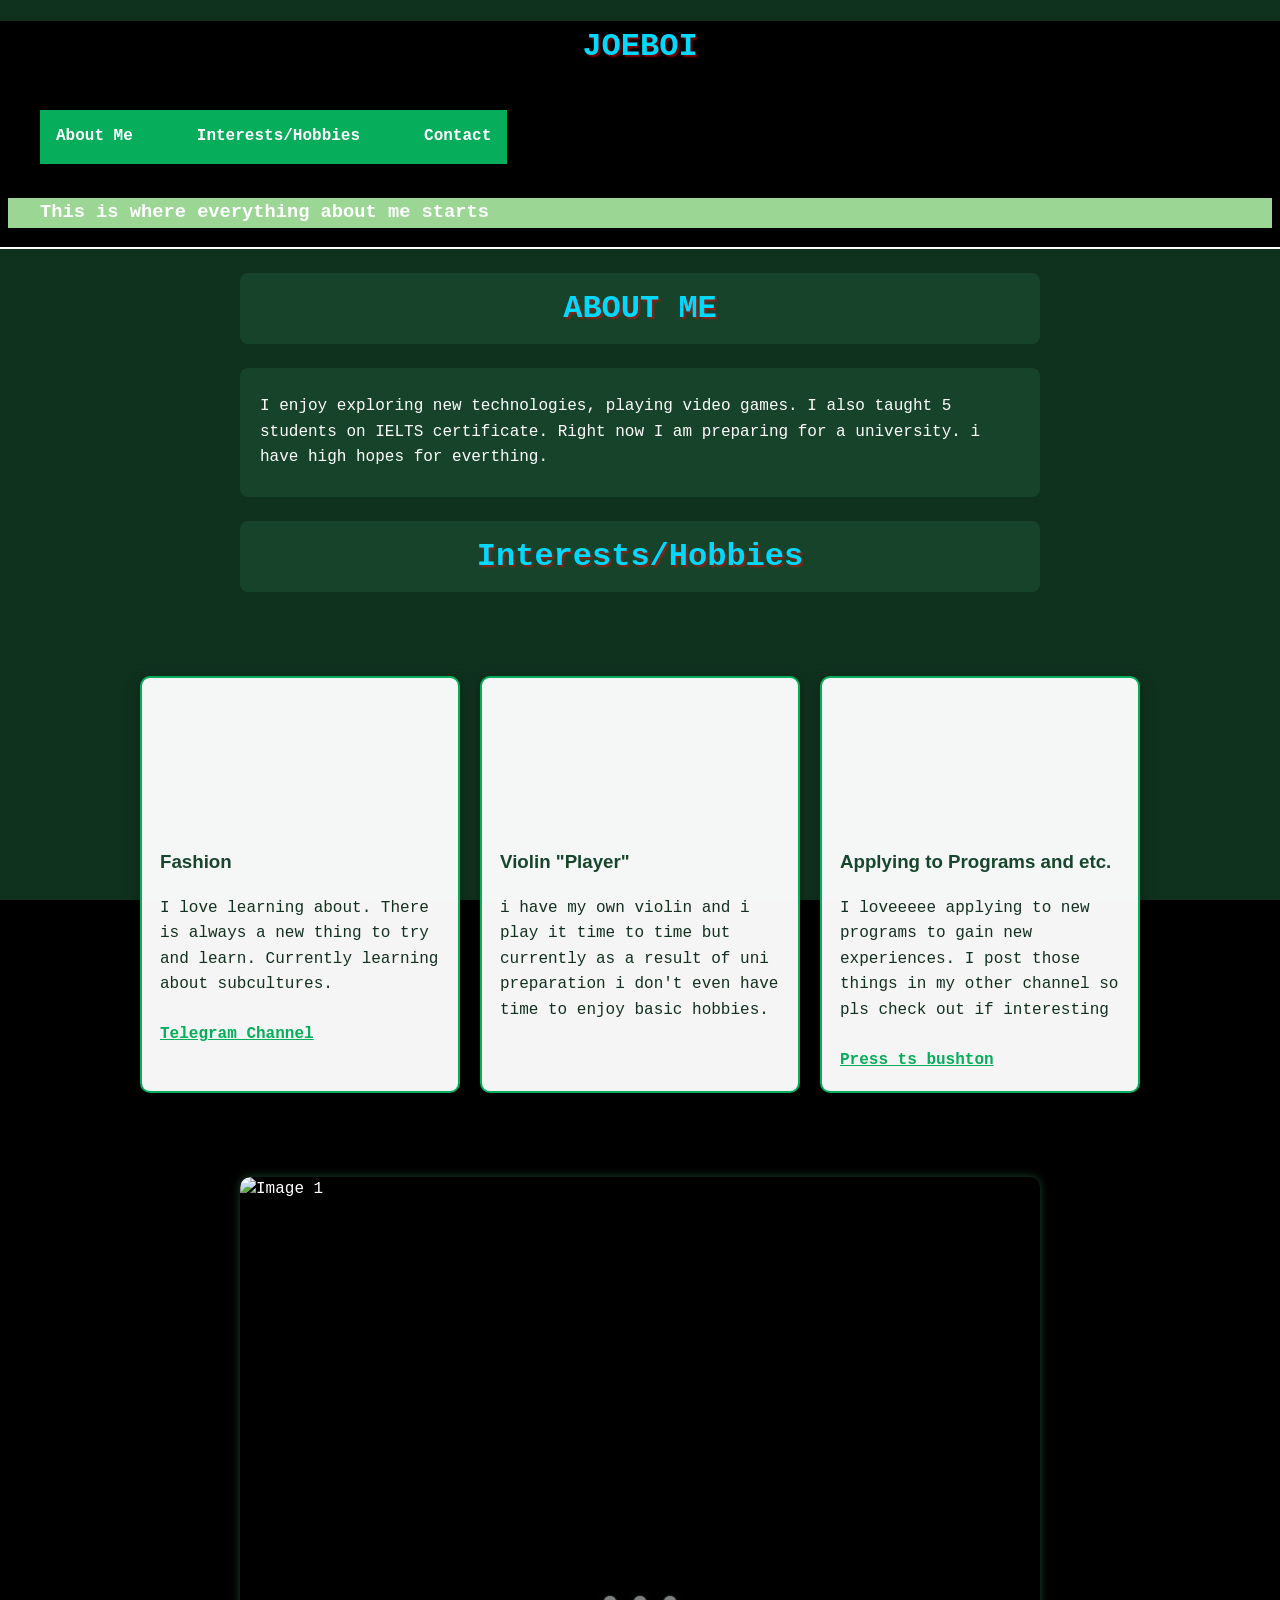
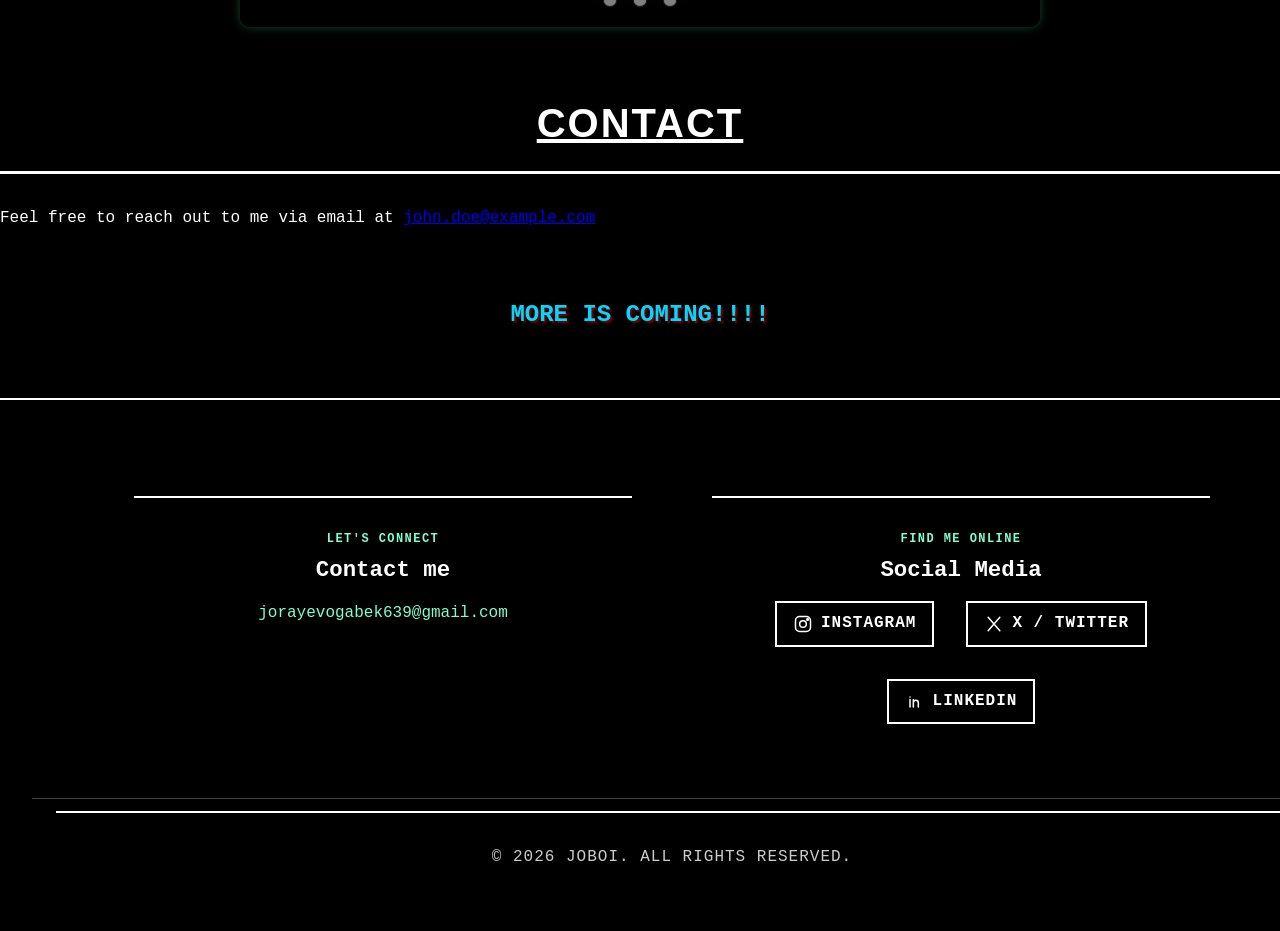
==== index.html @ 73553ded "Page not displaying issue (6a91f827c5856e6167a97cc2)" ====
<!DOCTYPE html>



<html lang="en">    

<head>    

    <meta charset="UTF-8">    

    <meta http-equiv="X-UA-Compatible" content="IE=edge">    

    <meta name="viewport" content="width=device-width, initial-scale=1.0">    

    <title>Personal Site</title>    

    <link rel="stylesheet" href="personalsite.css">

    

</head>



<body>    





    
        <div id="dvdlogo" aria-hidden="true">
            <video autoplay muted loop playsinline>
                <source src="https://media.istockphoto.com/id/2207816510/video/animated-abstract-technology-random-dots-on-black-background.mp4?s=mp4-640x640-is&k=20&c=56UwES16k1M2S5h3z7-3aCMhSa76lp0WQkXPhpdTMoo=" type="video/mp4">
            </video>
        </div>

    <header>        



        <h1>JOEBOI</h1>    
        <nav class="navbar">    
            <ul>    
                <li><a href="#about">About Me</a></li>    
                <li><a href="#Interests">Interests/Hobbies</a></li>    
                <li><a href="#contact">Contact</a></li>    
            </ul>    
        </nav>    
        <main>
            <h3> This is where everything about me starts</h3>
            
        </main>

    </header>

    <!--  INTEREST  -->
 <h1 class="about-title">ABOUT ME</h1> 

       <section id="About" class="about-title">
            <p class="ppp">I enjoy exploring new technologies, playing video games. I also taught 5 students on IELTS certificate. Right now I am preparing for a university. i have high hopes for everthing.</p>
        </section>  



    

 

                          <h1 class="interest">Interests/Hobbies</h1>  
            <section class="cardy" id="interests">
               

                    <div class="card">
                            <div class="card-image" role="img" aria-label="Profile image"></div>
                            <h3>Fashion</h3>
                            <p class="ppp"> I love learning about. There is always a new thing to try and learn. Currently learning about subcultures.</p>
                                <a class="card-button" href="https://t.me/+qsmjs6rUt-01YWQ6">Telegram Channel</a>
                    </div>

                    <div class="card">
                            <div class="card-image" role="img" aria-label="Profile image"></div>
                            <h3>Violin "Player"</h3>
                            <p class="ppp">i have my own violin and i play it time to time but currently as a result of uni preparation i don't even have time to enjoy basic hobbies. </p>
                               
                    </div>

                    <div class="card">
                            <div class="card-image" role="img" aria-label="Profile image"></div>
                            <h3>Applying to Programs and etc.</h3>
                            <p class="ppp">I loveeeee applying to new programs to gain new experiences. I post those things in my other channel so pls check out if interesting</p>
                                <a class="card-button" href="https://t.me/ThenaYouth">Press ts bushton</a>
                    </div>
            
            </section>




    <section class="container">
        <div class="slider-wrapper">
            <div class="slider">
                <div class="slide"><img src="https://i.pinimg.com/736x/dc/b6/e9/dcb6e9591177ae4ca45548d1f9e780c8.jpg" alt="Image 1"></div>
                <div class="slide"><img src="https://i.pinimg.com/736x/00/3d/d0/003dd029c7a2bc7ec7d77ab548409f06.jpg" alt="Image 2"></div>
                <div class="slide"><img src="https://i.pinimg.com/736x/c3/ee/a2/c3eea2f9f5a1bb44374d81d7b830aca1.jpg" alt="Image 3"></div>
            </div>
            <div class="slider-nav" aria-label="Choose a slide">
                <button type="button" data-slide="0" aria-label="Show image 1"></button>
                <button type="button" data-slide="1" aria-label="Show image 2"></button>
                <button type="button" data-slide="2" aria-label="Show image 3"></button>
            </div>
        </div>


    </section>

    <section id="contact">
        <h2>Contact</h2>
        <p class="ppp">Feel free to reach out to me via email at <a href="mailto:john.doe@example.com">john.doe@example.com</a></p>
    </section>  



                        <section class="h1">
                            <h1 class="h1"> MORE IS COMING!!!! </h1>
                        </section>  


    <footer>
        <div class="containerfooter">
            <div class="footer-contact">
                <p class="footer-eyebrow">LET'S CONNECT</p>
                <h3>Contact me</h3>
                <a class="footer-email" href="mailto:jorayevogabek639@gmail.com">jorayevogabek639@gmail.com</a>
            </div>

            <div class="footer-content">
                <p class="footer-eyebrow">FIND ME ONLINE</p>
                <h3>Social Media</h3>
                <ul class="social-links">
                    <li>
                        <a href="https://www.instagram.com/joeboi_east/" aria-label="Instagram">
                            <svg viewBox="0 0 24 24" aria-hidden="true"><rect x="3" y="3" width="18" height="18" rx="5"></rect><circle cx="12" cy="12" r="4"></circle><circle cx="17.5" cy="6.5" r="1"></circle></svg>
                            <span>Instagram</span>
                        </a>
                    </li>
                    <li>
                        <a href="https://x.com/OgabekJorayev1" aria-label="X / Twitter">
                            <svg viewBox="0 0 24 24" aria-hidden="true"><path d="M5 4l14 16M19 4L5 20"></path></svg>
                            <span>X / Twitter</span>
                        </a>
                    </li>
                    <li>
                        <a href="https://www.linkedin.com/in/og-abek-jo-rayev-392731362/" aria-label="LinkedIn">
                            <svg viewBox="0 0 24 24" aria-hidden="true"><path d="M6 9v9M6 6v.01M10 18v-5a3 3 0 0 1 6 0v5M10 9v9"></path></svg>
                            <span>LinkedIn</span>
                        </a>
                    </li>
                </ul>
            </div>

        </div>
        <div class="bottom-bar">
            <p>&copy; 2026 Joboi. All rights reserved.</p>
        </div>
    </footer>




</body>



</html>
---- personalsite.css ----
body{
    background-color: #fcfcfc;
    font-family: Arial, sans-serif;
    margin: 0;
}

#dvdlogo {
    position: fixed;
    inset: 0;
    z-index: 0;
    overflow: hidden;
    background-color: #18462c;
}

#dvdlogo::after {
    position: absolute;
    inset: 0;
    content: "";
    background: rgba(0, 0, 0, 0.35);
}

#dvdlogo video {
    position: absolute;
    top: 50%;
    left: 50%;
    width: 100vw;
    height: 56.25vw;
    min-width: 177.78vh;
    min-height: 100vh;
    border: 0;
    transform: translate(-50%, -50%) scale(1.1);
    pointer-events: none;
}

main{
    background-color: #9bd695;
    padding: 20px;
    position: relative;
    z-index: 1;
}
h1{
    text-align: center;
    text-decoration: ridge;
    color: #00d9ff;
    text-shadow: 2px 2px 2px rgba(255, 2, 2, 0.5);
}

.h1{
     text-align: center;
    text-decoration: ridge;
    color: #00d9ff;
    text-shadow: 2px 2px 2px rgba(255, 2, 2, 0.5);
}

.about-title {
    background-color: rgba(24, 70, 44, 0.9);
    border-radius: 8px;
    box-sizing: border-box;
    margin: 24px auto 0;
    max-width: 800px;
    padding: 10px 20px;
    position: relative;
    z-index: 1;
}

h2{
    text-align: center;
    color: #ffffff;
    text-decoration: underline;
}

.navbar ul{
    list-style-type: none;
    margin: 0;
    padding: 0;
    overflow: hidden;
    background-color: #06ad5a;
    position: relative;
    z-index: 1;
}

.navbar a{
    display: block;
    color: white;
    text-align: center;
    padding: 14px 16px;
    text-decoration: none;
}

.navbar a:hover{
    background-color: #18462c;
}
.navbar li{
    float: left;
}

.slider-wrapper{
    position: relative;
    max-width: 800px;
    margin: 0 auto;
}

.slider {
    display: flex;
    aspect-ratio: 16/9;
    overflow-x: auto;
    overflow-y: hidden;
    scroll-snap-type: x mandatory;
    scroll-behavior: smooth;
    box-shadow: #18462c 0px 0px 10px;
    border-radius: 10px;
    scrollbar-width: none;
}

.slider::-webkit-scrollbar {
    display: none;
}

.slide {
    flex: 0 0 100%;
    min-width: 0;
    scroll-snap-align: start;
}

.slider img {
    width: 100%;
    height: 100%;
    display: block;
    object-fit: cover;
    border-radius: 10px;
}

.slider-nav{
    display: flex;
    column-gap: 1rem;
    position: absolute;
    bottom: 1.25rem;
    left: 50%;
    transform: translateX(-50%);
    z-index: 1; 
}

.slider-nav button{
    appearance: none;
    width: 12px;
    height: 12px;
    border-radius: 50%;
    background-color: #ffffff;
    border: 1px solid #18462c;
    cursor: pointer;
    opacity: 0.5;
    transition: opacity ease 250ms;

}

.slider-nav button:hover,
.slider-nav button:focus-visible{
    opacity: 1;
}

header{
    position: relative;
    z-index: 1;
}
.container {
    position: relative;
    z-index: 1;
}

.cardy{
    display: flex;
    flex-wrap: wrap;
    gap: 20px;
    justify-content: center;
    position: relative;
    z-index: 1;
    padding: 20px;
}
.card{
    background-color: rgba(255, 255, 255, 0.96);
    border: 2px solid #06ad5a;
    border-radius: 10px;
    box-shadow: 0 4px 14px rgba(0, 0, 0, 0.35);
    box-sizing: border-box;
    color: #12301e;
    flex: 1 1 270px;
    max-width: 320px;
    min-height: 400px;
    overflow: hidden;
    padding-bottom: 18px;
}

.card-image{
    height: 150px;
    background-size: cover;
    background-position: center;
    background-image: url("https://images.unsplash.com/photo-1497366754035-f200968a6e72?auto=format&fit=crop&w=640&q=80");
    margin-bottom: 10px;
}

.card h3,
.card .ppp {
    margin-left: 18px;
    margin-right: 18px;
}

.card-button {
    color: #06ad5a;
    display: inline-block;
    font-weight: bold;
    margin: 8px 18px 0;
    text-decoration: underline;
}

.card-button:hover,
.card-button:focus-visible {
    color: #18462c;
}

.card h3 {
    color: #18462c;
}

.ppp {
    line-height: 1.6;
}


.containerfooter{
    box-sizing: border-box;
    width: min(1140px, 100%);
    margin: 0 auto;
    display: flex;
    justify-content: space-between;
    gap: 80px;
    padding: 48px 32px 42px;
}

footer{
    background: linear-gradient(135deg, rgba(6, 39, 27, 0.98), rgba(10, 73, 52, 0.96));
    color: #ffffff;
    margin-top: 40px;
    position: relative;
    width: 100%;
    z-index: 1;
}

footer h3 {
    color: #ffffff;
    font-size: 1.4rem;
    margin: 4px 0 12px;
}

footer p {
    line-height: 1.6;
}

footer a {
    color: #7dffd0;
}

.footer-eyebrow {
    color: #7dffd0;
    font-size: 0.75rem;
    font-weight: bold;
    letter-spacing: 0.12em;
    margin: 0;
}

.footer-email {
    font-size: 1rem;
    text-decoration: none;
}

.social-links {
    display: flex;
    flex-wrap: wrap;
    gap: 12px;
    list-style: none;
    margin: 0;
    padding: 0;
}

.social-links a {
    align-items: center;
    display: flex;
    gap: 8px;
    text-decoration: underline;
}

.social-links a:hover,
.social-links a:focus-visible,
.footer-email:hover,
.footer-email:focus-visible {
    color: #ffffff;
}

.social-links svg {
    fill: none;
    height: 20px;
    stroke: currentColor;
    stroke-linecap: round;
    stroke-linejoin: round;
    stroke-width: 1.8;
    width: 20px;
}

.containerfooter > div {
    flex: 1;
}

.bottom-bar {
    border-top: 1px solid rgba(255, 255, 255, 0.25);
    padding: 12px 24px;
    text-align: center;
}

.bottom-bar p {
    margin: 0;
}

@media (max-width: 600px) {
    .containerfooter {
        flex-direction: column;
        gap: 30px;
        padding: 36px 22px;
    }
}


.interest {
    background-color: rgba(24, 70, 44, 0.9);
    border-radius: 8px;
    box-sizing: border-box;
    margin: 24px auto 0;
    max-width: 800px;
    padding: 10px 20px;
    position: relative;
    z-index: 1;
    }:root {
            --neon-green: #ffffff;
            --neon-cyan: #cccccc;
            --dark-bg: #0a0a0a;
            --darker-bg: #000000;
            --card-bg: #1a1a1a;
            --border-color: #ffffff;
            --text: #ffffff;
            --text-light: #b3b3b3;
            --glitch-red: #ff0055;
        }

        body {
            font-family: 'Courier Prime', monospace;
            line-height: 1.6;
            color: var(--neon-green);
            background: var(--darker-bg);
            overflow-x: hidden;
        }

        /* Animated background */
        body::before {
            content: '';
            position: fixed;
            top: 0;
            left: 0;
            width: 100%;
            height: 100%;
            background: 
                repeating-linear-gradient(
                    0deg,
                    rgba(0, 255, 65, 0.03) 0px,
                    rgba(0, 255, 65, 0.03) 1px,
                    transparent 1px,
                    transparent 2px
                );
            pointer-events: none;
            z-index: 1;
            animation: scan 8s linear infinite;
        }

        @keyframes scan {
            0% { transform: translateY(0); }
            100% { transform: translateY(10px); }
        }

        /* Navigation */
        header {
            background: var(--darker-bg);
            border-bottom: 2px solid var(--neon-green);
            position: sticky;
            top: 0;
            z-index: 100;
        }

        nav {
            max-width: 1200px;
            margin: 0 auto;
            padding: 1rem 2rem;
            display: flex;
            justify-content: space-between;
            align-items: center;
            position: relative;
            z-index: 2;
        }

        .logo {
            font-size: 1.8rem;
            font-weight: 900;
            color: var(--neon-green);
            font-family: 'Orbitron', sans-serif;
            letter-spacing: 2px;
        }

        nav ul {
            display: flex;
            list-style: none;
            gap: 2rem;
        }

        nav a {
            text-decoration: none;
            color: var(--neon-green);
            font-weight: 700;
            transition: all 0.3s;
            position: relative;
        }

        nav a::after {
            content: '';
            position: absolute;
            bottom: -5px;
            left: 0;
            width: 0;
            height: 2px;
            background: var(--neon-cyan);
            transition: width 0.3s;
        }

        nav a:hover::after {
            width: 100%;
        }

        nav a:hover {
            color: var(--neon-cyan);
        }

        /* Hero Section */
        .hero {
            background: var(--darker-bg);
            color: var(--neon-green);
            padding: 6rem 2rem;
            text-align: center;
            border-bottom: 2px solid var(--neon-green);
            position: relative;
            overflow: hidden;
        }

        .hero::before {
            content: '';
            position: absolute;
            top: 0;
            left: 0;
            right: 0;
            bottom: 0;
            background: 
                radial-gradient(circle at 20% 50%, rgba(0, 255, 65, 0.05) 0%, transparent 50%),
                radial-gradient(circle at 80% 80%, rgba(0, 255, 255, 0.05) 0%, transparent 50%);
            z-index: 0;
        }

        .hero-content {
            max-width: 700px;
            margin: 0 auto;
            position: relative;
            z-index: 2;
        }

        .hero h1 {
            font-size: 3.5rem;
            margin-bottom: 1rem;
            font-weight: 900;
            font-family: 'Orbitron', sans-serif;
            letter-spacing: 3px;
        }

        .hero p {
            font-size: 1.1rem;
            margin-bottom: 2rem;
            color: var(--neon-cyan);
            letter-spacing: 1px;
        }

        .terminal-prompt::before {
            content: '$ ';
            color: var(--neon-green);
            font-weight: 700;
        }

        .cta-button {
            display: inline-block;
            background: transparent;
            color: var(--neon-green);
            padding: 0.75rem 2rem;
            border: 2px solid var(--neon-green);
            border-radius: 0;
            text-decoration: none;
            font-weight: 700;
            font-family: 'Courier Prime', monospace;
            transition: all 0.3s;
            text-transform: uppercase;
            letter-spacing: 1px;
        }

        .cta-button:hover {
            background: var(--neon-green);
            color: var(--darker-bg);
            transform: scale(1.05);
        }

        /* Main Content */
        main {
            max-width: 1200px;
            margin: 0 auto;
            padding: 0 2rem;
            position: relative;
            z-index: 2;
        }

        section {
            margin: 4rem 0;
        }

        section h2 {
            font-size: 2.5rem;
            margin-bottom: 2rem;
            color: var(--neon-green);
            border-bottom: 3px solid var(--neon-green);
            padding-bottom: 1rem;
            font-family: 'Orbitron', sans-serif;
            letter-spacing: 2px;
            text-transform: uppercase;
        }

        section h3 {
            color: var(--neon-cyan);
            font-family: 'Orbitron', sans-serif;
        }

        /* About Section */
        .about-content {
            display: grid;
            grid-template-columns: 1fr 1fr;
            gap: 3rem;
            align-items: center;
        }

        .about-text p {
            margin-bottom: 1rem;
            line-height: 1.8;
            color: var(--text-light);
            border-left: 3px solid var(--neon-green);
            padding-left: 1rem;
        }

        .skills {
            display: flex;
            flex-wrap: wrap;
            gap: 0.75rem;
            margin-top: 1rem;
        }

        .skill-tag {
            background: transparent;
            color: var(--neon-green);
            padding: 0.5rem 1rem;
            border: 2px solid var(--neon-green);
            font-size: 0.9rem;
            font-weight: 700;
            text-transform: uppercase;
            letter-spacing: 1px;
            transition: all 0.3s;
        }

        .skill-tag:hover {
            background: var(--neon-green);
            color: var(--darker-bg);
        }

        /* Portfolio Section */
        .portfolio-grid {
            display: grid;
            grid-template-columns: repeat(auto-fit, minmax(300px, 1fr));
            gap: 2rem;
        }

        .portfolio-item {
            background: var(--card-bg);
            border: 2px solid var(--neon-green);
            overflow: hidden;
            transition: all 0.3s;
            position: relative;
        }

        .portfolio-item::before {
            content: '';
            position: absolute;
            top: 0;
            left: 0;
            right: 0;
            bottom: 0;
            background: repeating-linear-gradient(
                0deg,
                rgba(0, 255, 65, 0.05) 0px,
                rgba(0, 255, 65, 0.05) 1px,
                transparent 1px,
                transparent 2px
            );
            pointer-events: none;
            z-index: 1;
        }

        .portfolio-item:hover {
            transform: translateY(-8px);
            border-color: var(--neon-cyan);
        }

        .portfolio-image {
            width: 100%;
            height: 200px;
            background: linear-gradient(135deg, rgba(0, 255, 65, 0.1) 0%, rgba(0, 255, 255, 0.1) 100%);
            display: flex;
            align-items: center;
            justify-content: center;
            color: var(--neon-green);
            font-weight: 700;
            font-size: 1.2rem;
            font-family: 'Orbitron', sans-serif;
            border-bottom: 2px solid var(--neon-green);
            position: relative;
            z-index: 2;
        }

        .portfolio-content {
            padding: 1.5rem;
            position: relative;
            z-index: 2;
        }

        .portfolio-content h3 {
            margin-bottom: 0.5rem;
            color: var(--neon-green);
        }

        .portfolio-content p {
            color: var(--text-light);
            font-size: 0.95rem;
            margin-bottom: 1rem;
        }

        .portfolio-tags {
            display: flex;
            flex-wrap: wrap;
            gap: 0.5rem;
        }

        .tag {
            background: transparent;
            color: var(--neon-cyan);
            padding: 0.25rem 0.75rem;
            border: 1px solid var(--neon-cyan);
            font-size: 0.8rem;
            text-transform: uppercase;
            letter-spacing: 0.5px;
        }

        /* Blog Section */
        .blog-grid {
            display: grid;
            grid-template-columns: repeat(auto-fit, minmax(300px, 1fr));
            gap: 2rem;
        }

        .blog-post {
            background: var(--card-bg);
            border: 2px solid var(--neon-green);
            padding: 1.5rem;
            transition: all 0.3s;
            position: relative;
        }

        .blog-post::before {
            content: '> ';
            position: absolute;
            top: 1rem;
            left: 1rem;
            color: var(--neon-green);
            font-weight: 700;
        }

        .blog-post:hover {
            transform: translateY(-5px);
            border-color: var(--neon-cyan);
        }

        .blog-date {
            color: var(--neon-cyan);
            font-size: 0.9rem;
            margin-bottom: 0.5rem;
            text-transform: uppercase;
            letter-spacing: 1px;
        }

        .blog-post h3 {
            margin-bottom: 1rem;
            color: var(--neon-green);
            padding-left: 1.5rem;
        }

        .blog-post p {
            color: var(--text-light);
            margin-bottom: 1rem;
            line-height: 1.6;
            padding-left: 1rem;
            border-left: 2px solid var(--neon-cyan);
        }

        .read-more {
            color: var(--neon-cyan);
            text-decoration: none;
            font-weight: 700;
            transition: all 0.3s;
            display: inline-block;
            margin-left: 1rem;
            text-transform: uppercase;
            letter-spacing: 1px;
        }

        .read-more:hover {
            color: var(--neon-green);
            transform: translateX(5px);
        }

        /* Resume Section */
        .resume-section {
            margin-bottom: 2rem;
        }

        .resume-item {
            margin-bottom: 2rem;
            padding-bottom: 2rem;
            border-left: 3px solid var(--neon-green);
            padding-left: 1.5rem;
        }

        .resume-item:last-child {
            margin-bottom: 0;
            padding-bottom: 0;
            border-bottom: none;
        }

        .resume-header {
            display: flex;
            justify-content: space-between;
            align-items: baseline;
            margin-bottom: 0.5rem;
        }

        .resume-title {
            font-size: 1.1rem;
            font-weight: 700;
            color: var(--neon-green);
        }

        .resume-subtitle {
            color: var(--neon-cyan);
            font-weight: 700;
            text-transform: uppercase;
            letter-spacing: 1px;
        }

        .resume-date {
            color: var(--neon-cyan);
            font-size: 0.9rem;
            text-transform: uppercase;
            letter-spacing: 1px;
        }

        .resume-description {
            color: var(--text-light);
            margin-top: 0.5rem;
            line-height: 1.6;
            font-style: italic;
        }

        /* Footer */
        footer {
            background: var(--darker-bg);
            color: var(--neon-green);
            padding: 3rem 2rem;
            text-align: center;
            margin-top: 4rem;
            border-top: 2px solid var(--neon-green);
            position: relative;
            z-index: 2;
        }

        .footer-content {
            max-width: 1200px;
            margin: 0 auto;
        }

        footer h2 {
            color: var(--neon-green);
            font-family: 'Orbitron', sans-serif;
            letter-spacing: 2px;
        }

        .social-links {
            display: flex;
            justify-content: center;
            gap: 2rem;
            margin-bottom: 2rem;
        }

        .social-links a {
            color: var(--neon-green);
            text-decoration: none;
            font-weight: 700;
            transition: all 0.3s;
            text-transform: uppercase;
            letter-spacing: 1px;
            padding: 0.5rem 1rem;
            border: 2px solid var(--neon-green);
        }

        .social-links a:hover {
            color: var(--darker-bg);
            background: var(--neon-green);
            transform: scale(1.1);
        }

        .contact-info {
            margin-bottom: 2rem;
            color: var(--neon-cyan);
        }

        .contact-info a {
            color: var(--neon-green);
            text-decoration: none;
        }

        .contact-info a:hover {
            color: var(--neon-cyan);
        }

        footer p {
            color: var(--neon-cyan);
            border-top: 2px solid var(--neon-green);
            padding-top: 2rem;
            text-transform: uppercase;
            letter-spacing: 1px;
        }

        /* Responsive Design */
        @media (max-width: 768px) {
            .hero h1 {
                font-size: 2rem;
            }

            .hero p {
                font-size: 0.95rem;
            }

            nav ul {
                gap: 1rem;
                font-size: 0.9rem;
            }

            .about-content {
                grid-template-columns: 1fr;
            }

            .resume-header {
                flex-direction: column;
                gap: 0.5rem;
            }

            section h2 {
                font-size: 1.8rem;
            }

            .logo {
                font-size: 1.3rem;
            }
        }
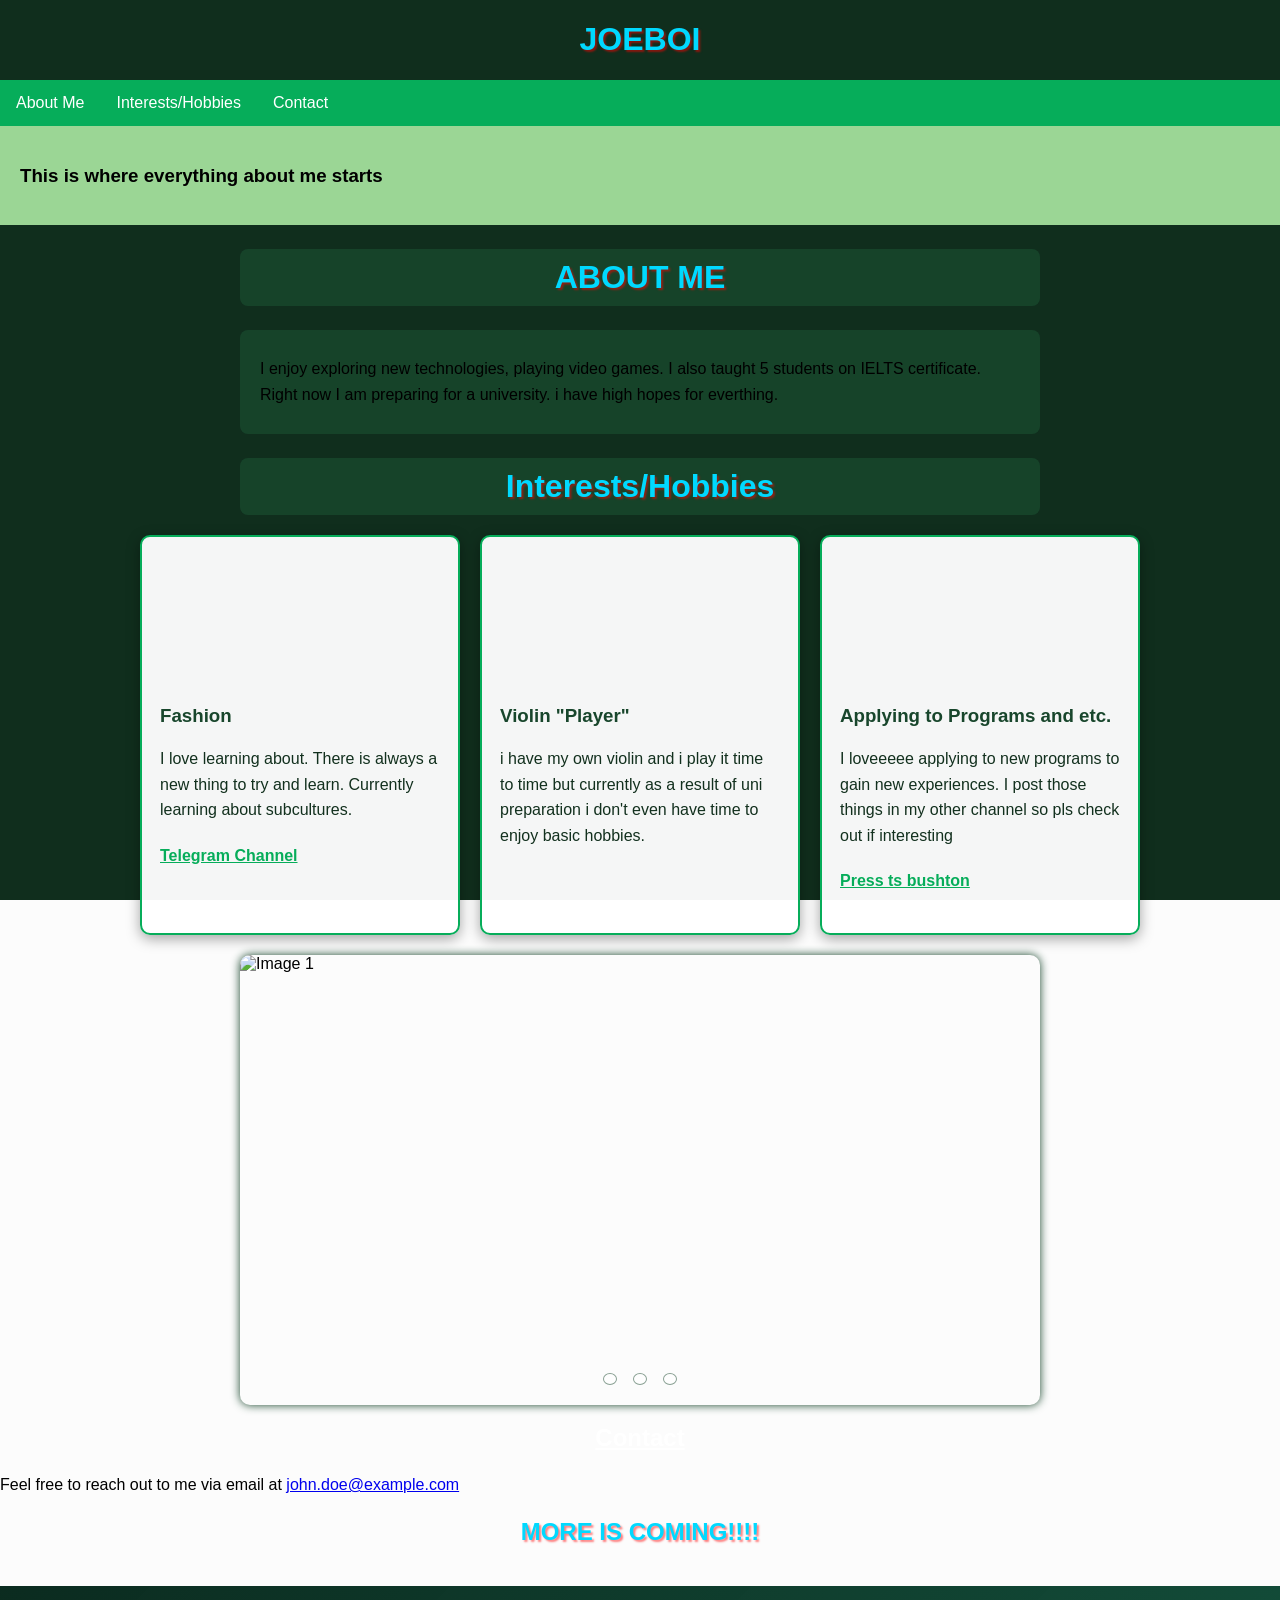
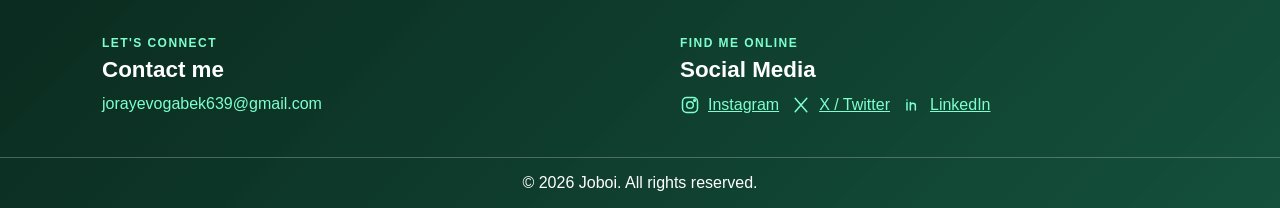
==== commit d610b9ae: "Add files via upload" ====
--- a/index.html
+++ b/index.html
@@ -14,7 +14,7 @@
 
     <title>Personal Site</title>    
 
-    <link rel="stylesheet" href="personalsite.css">
+    <link rel="stylesheet" href="style.css">
 
     
 
@@ -172,4 +172,4 @@
 
 
 
-</html>
+</html>
--- a/style.css
+++ b/style.css
@@ -0,0 +1,340 @@
+body{
+    background-color: #fcfcfc;
+    font-family: Arial, sans-serif;
+    margin: 0;
+}
+
+#dvdlogo {
+    position: fixed;
+    inset: 0;
+    z-index: 0;
+    overflow: hidden;
+    background-color: #18462c;
+}
+
+#dvdlogo::after {
+    position: absolute;
+    inset: 0;
+    content: "";
+    background: rgba(0, 0, 0, 0.35);
+}
+
+#dvdlogo video {
+    position: absolute;
+    top: 50%;
+    left: 50%;
+    width: 100vw;
+    height: 56.25vw;
+    min-width: 177.78vh;
+    min-height: 100vh;
+    border: 0;
+    transform: translate(-50%, -50%) scale(1.1);
+    pointer-events: none;
+}
+
+main{
+    background-color: #9bd695;
+    padding: 20px;
+    position: relative;
+    z-index: 1;
+}
+h1{
+    text-align: center;
+    text-decoration: ridge;
+    color: #00d9ff;
+    text-shadow: 2px 2px 2px rgba(255, 2, 2, 0.5);
+}
+
+.h1{
+     text-align: center;
+    text-decoration: ridge;
+    color: #00d9ff;
+    text-shadow: 2px 2px 2px rgba(255, 2, 2, 0.5);
+}
+
+.about-title {
+    background-color: rgba(24, 70, 44, 0.9);
+    border-radius: 8px;
+    box-sizing: border-box;
+    margin: 24px auto 0;
+    max-width: 800px;
+    padding: 10px 20px;
+    position: relative;
+    z-index: 1;
+}
+
+h2{
+    text-align: center;
+    color: #ffffff;
+    text-decoration: underline;
+}
+
+.navbar ul{
+    list-style-type: none;
+    margin: 0;
+    padding: 0;
+    overflow: hidden;
+    background-color: #06ad5a;
+    position: relative;
+    z-index: 1;
+}
+
+.navbar a{
+    display: block;
+    color: white;
+    text-align: center;
+    padding: 14px 16px;
+    text-decoration: none;
+}
+
+.navbar a:hover{
+    background-color: #18462c;
+}
+.navbar li{
+    float: left;
+}
+
+.slider-wrapper{
+    position: relative;
+    max-width: 800px;
+    margin: 0 auto;
+}
+
+.slider {
+    display: flex;
+    aspect-ratio: 16/9;
+    overflow-x: auto;
+    overflow-y: hidden;
+    scroll-snap-type: x mandatory;
+    scroll-behavior: smooth;
+    box-shadow: #18462c 0px 0px 10px;
+    border-radius: 10px;
+    scrollbar-width: none;
+}
+
+.slider::-webkit-scrollbar {
+    display: none;
+}
+
+.slide {
+    flex: 0 0 100%;
+    min-width: 0;
+    scroll-snap-align: start;
+}
+
+.slider img {
+    width: 100%;
+    height: 100%;
+    display: block;
+    object-fit: cover;
+    border-radius: 10px;
+}
+
+.slider-nav{
+    display: flex;
+    column-gap: 1rem;
+    position: absolute;
+    bottom: 1.25rem;
+    left: 50%;
+    transform: translateX(-50%);
+    z-index: 1; 
+}
+
+.slider-nav button{
+    appearance: none;
+    width: 12px;
+    height: 12px;
+    border-radius: 50%;
+    background-color: #ffffff;
+    border: 1px solid #18462c;
+    cursor: pointer;
+    opacity: 0.5;
+    transition: opacity ease 250ms;
+
+}
+
+.slider-nav button:hover,
+.slider-nav button:focus-visible{
+    opacity: 1;
+}
+
+header{
+    position: relative;
+    z-index: 1;
+}
+.container {
+    position: relative;
+    z-index: 1;
+}
+
+.cardy{
+    display: flex;
+    flex-wrap: wrap;
+    gap: 20px;
+    justify-content: center;
+    position: relative;
+    z-index: 1;
+    padding: 20px;
+}
+.card{
+    background-color: rgba(255, 255, 255, 0.96);
+    border: 2px solid #06ad5a;
+    border-radius: 10px;
+    box-shadow: 0 4px 14px rgba(0, 0, 0, 0.35);
+    box-sizing: border-box;
+    color: #12301e;
+    flex: 1 1 270px;
+    max-width: 320px;
+    min-height: 400px;
+    overflow: hidden;
+    padding-bottom: 18px;
+}
+
+.card-image{
+    height: 150px;
+    background-size: cover;
+    background-position: center;
+    background-image: url("https://images.unsplash.com/photo-1497366754035-f200968a6e72?auto=format&fit=crop&w=640&q=80");
+    margin-bottom: 10px;
+}
+
+.card h3,
+.card .ppp {
+    margin-left: 18px;
+    margin-right: 18px;
+}
+
+.card-button {
+    color: #06ad5a;
+    display: inline-block;
+    font-weight: bold;
+    margin: 8px 18px 0;
+    text-decoration: underline;
+}
+
+.card-button:hover,
+.card-button:focus-visible {
+    color: #18462c;
+}
+
+.card h3 {
+    color: #18462c;
+}
+
+.ppp {
+    line-height: 1.6;
+}
+
+
+.containerfooter{
+    box-sizing: border-box;
+    width: min(1140px, 100%);
+    margin: 0 auto;
+    display: flex;
+    justify-content: space-between;
+    gap: 80px;
+    padding: 48px 32px 42px;
+}
+
+footer{
+    background: linear-gradient(135deg, rgba(6, 39, 27, 0.98), rgba(10, 73, 52, 0.96));
+    color: #ffffff;
+    margin-top: 40px;
+    position: relative;
+    width: 100%;
+    z-index: 1;
+}
+
+footer h3 {
+    color: #ffffff;
+    font-size: 1.4rem;
+    margin: 4px 0 12px;
+}
+
+footer p {
+    line-height: 1.6;
+}
+
+footer a {
+    color: #7dffd0;
+}
+
+.footer-eyebrow {
+    color: #7dffd0;
+    font-size: 0.75rem;
+    font-weight: bold;
+    letter-spacing: 0.12em;
+    margin: 0;
+}
+
+.footer-email {
+    font-size: 1rem;
+    text-decoration: none;
+}
+
+.social-links {
+    display: flex;
+    flex-wrap: wrap;
+    gap: 12px;
+    list-style: none;
+    margin: 0;
+    padding: 0;
+}
+
+.social-links a {
+    align-items: center;
+    display: flex;
+    gap: 8px;
+    text-decoration: underline;
+}
+
+.social-links a:hover,
+.social-links a:focus-visible,
+.footer-email:hover,
+.footer-email:focus-visible {
+    color: #ffffff;
+}
+
+.social-links svg {
+    fill: none;
+    height: 20px;
+    stroke: currentColor;
+    stroke-linecap: round;
+    stroke-linejoin: round;
+    stroke-width: 1.8;
+    width: 20px;
+}
+
+.containerfooter > div {
+    flex: 1;
+}
+
+.bottom-bar {
+    border-top: 1px solid rgba(255, 255, 255, 0.25);
+    padding: 12px 24px;
+    text-align: center;
+}
+
+.bottom-bar p {
+    margin: 0;
+}
+
+@media (max-width: 600px) {
+    .containerfooter {
+        flex-direction: column;
+        gap: 30px;
+        padding: 36px 22px;
+    }
+}
+
+
+.interest {
+    background-color: rgba(24, 70, 44, 0.9);
+    border-radius: 8px;
+    box-sizing: border-box;
+    margin: 24px auto 0;
+    max-width: 800px;
+    padding: 10px 20px;
+    position: relative;
+    z-index: 1;
+    }
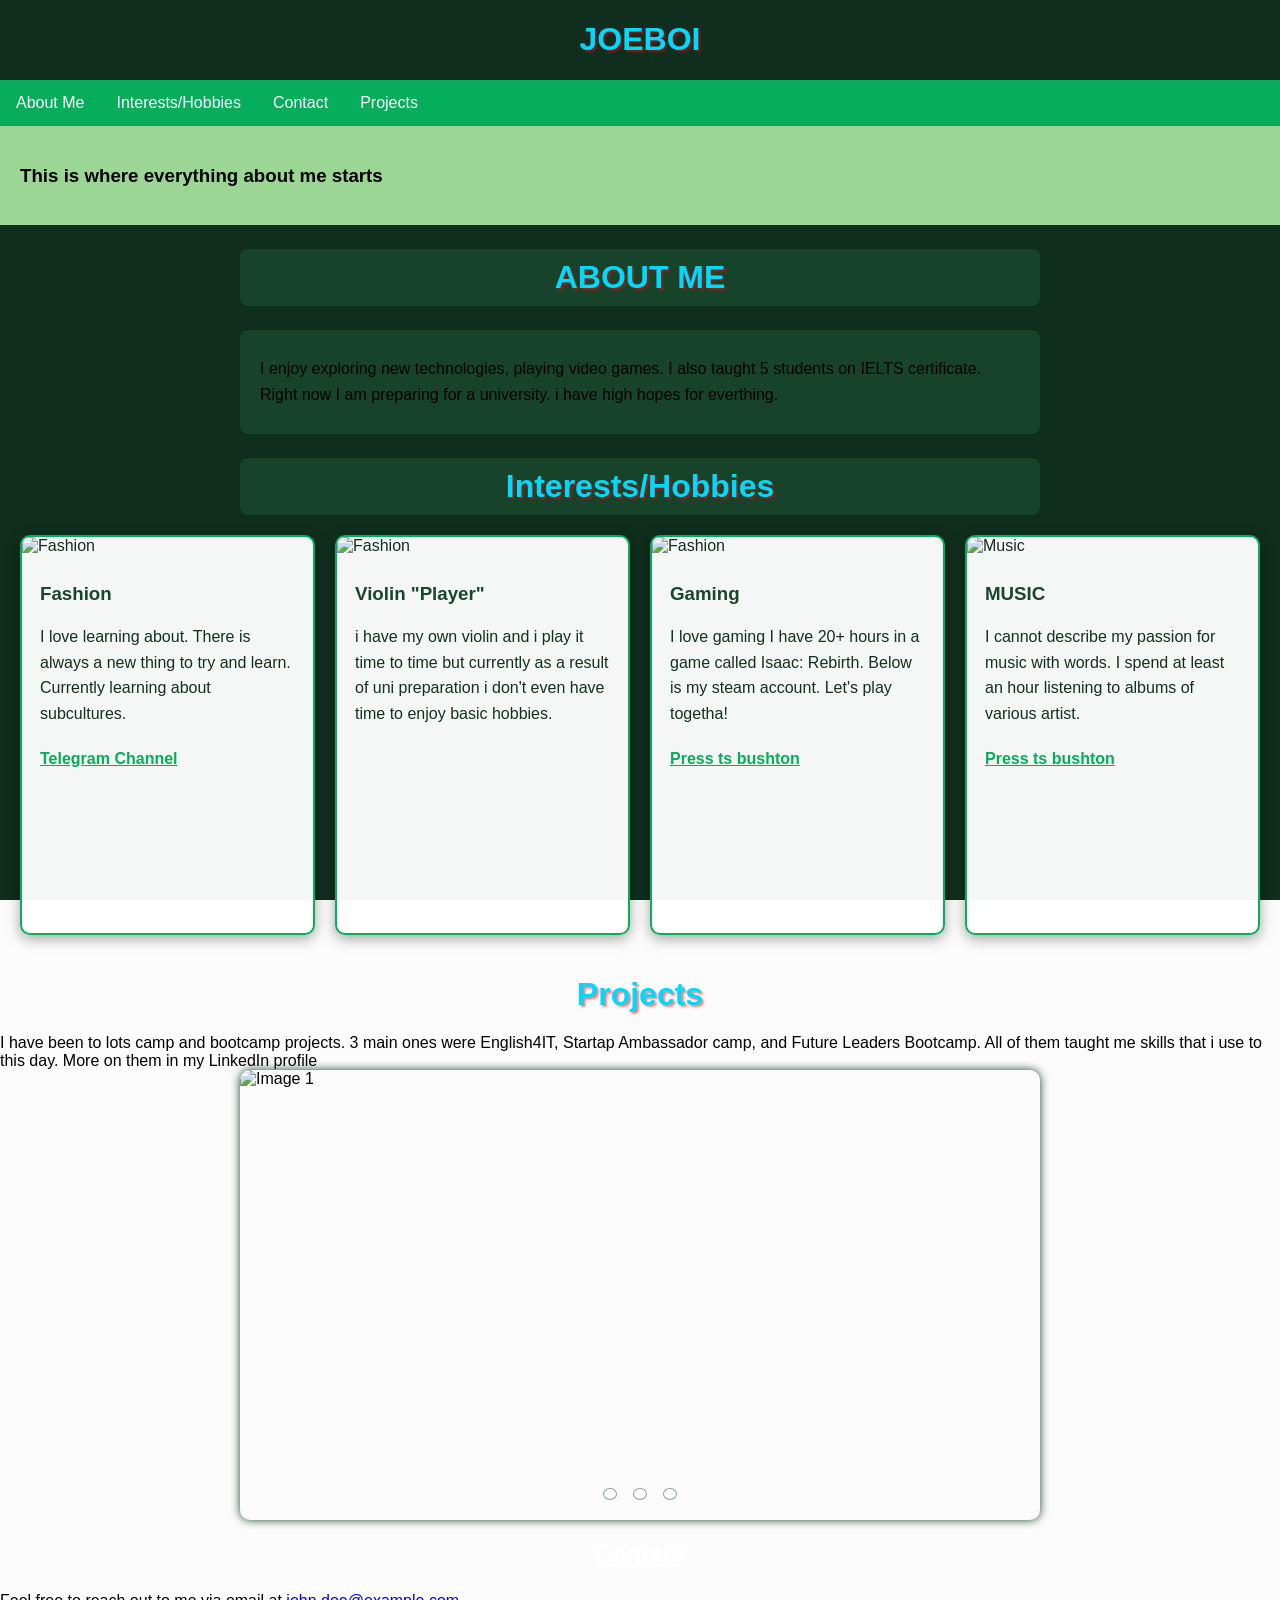
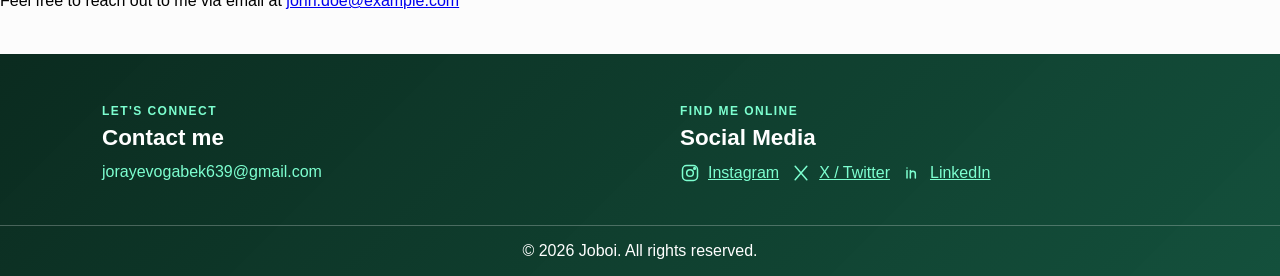
==== commit 67e644ae: "Revise navigation and enhance content sections Updated the navigation links, added a Projects sectio" ====
--- a/index.html
+++ b/index.html
@@ -44,7 +44,8 @@
             <ul>    
                 <li><a href="#about">About Me</a></li>    
                 <li><a href="#Interests">Interests/Hobbies</a></li>    
-                <li><a href="#contact">Contact</a></li>    
+                <li><a href="#contact">Contact</a></li> 
+                <li><a href="#projects">Projects</a></li>    
             </ul>    
         </nav>    
         <main>
@@ -54,55 +55,64 @@
 
     </header>
 
-    <!--  INTEREST  -->
+    <!------------------------------------------------  INTEREST -----------------------------------------  -->
  <h1 class="about-title">ABOUT ME</h1> 
 
        <section id="About" class="about-title">
             <p class="ppp">I enjoy exploring new technologies, playing video games. I also taught 5 students on IELTS certificate. Right now I am preparing for a university. i have high hopes for everthing.</p>
         </section>  
 
-
-
-    
-
- 
-
-                          <h1 class="interest">Interests/Hobbies</h1>  
+             <h1 class="interest">Interests/Hobbies</h1>  
             <section class="cardy" id="interests">
                
 
                     <div class="card">
-                            <div class="card-image" role="img" aria-label="Profile image"></div>
+                             <img class="card-image" src="https://i.pinimg.com/1200x/92/62/aa/9262aad9d349ada5ddedf78d359ab423.jpg" alt="Fashion">
                             <h3>Fashion</h3>
                             <p class="ppp"> I love learning about. There is always a new thing to try and learn. Currently learning about subcultures.</p>
                                 <a class="card-button" href="https://t.me/+qsmjs6rUt-01YWQ6">Telegram Channel</a>
                     </div>
 
                     <div class="card">
-                            <div class="card-image" role="img" aria-label="Profile image"></div>
+                             <img class="card-image" src="https://i.pinimg.com/736x/00/3d/d0/003dd029c7a2bc7ec7d77ab548409f06.jpg" alt="Fashion">
                             <h3>Violin "Player"</h3>
                             <p class="ppp">i have my own violin and i play it time to time but currently as a result of uni preparation i don't even have time to enjoy basic hobbies. </p>
                                
                     </div>
 
                     <div class="card">
-                            <div class="card-image" role="img" aria-label="Profile image"></div>
-                            <h3>Applying to Programs and etc.</h3>
-                            <p class="ppp">I loveeeee applying to new programs to gain new experiences. I post those things in my other channel so pls check out if interesting</p>
+                             <img class="card-image" src="https://i.pinimg.com/736x/2d/ae/a6/2daea68e4899e43e222d7fdb788a6291.jpg" alt="Fashion">
+                            <h3>Gaming</h3>
+                            <p class="ppp"> I love gaming I have 20+ hours in a game called Isaac: Rebirth. Below is my steam account. Let's play togetha! </p>
+                                <a class="card-button" href="https://s.team/p/drtv-thrq/GQDJWNGG">Press ts bushton</a>
+                    </div>
+
+
+                    <div class="card">
+                             <img class="card-image" src="https://i.pinimg.com/736x/e6/27/64/e6276465e3c1a3a7e5a52f417a6f4e54.jpg" alt="Music">
+                            <h3>MUSIC</h3>
+                            <p class="ppp">I cannot describe my passion for music with words. I spend at least an hour listening to albums of various artist.</p>
                                 <a class="card-button" href="https://t.me/ThenaYouth">Press ts bushton</a>
                     </div>
             
             </section>
 
 
+                <!--------------------- Projects-------------------->
+
+                <h1 class="project-title">Projects</h1> 
+
+                <section id="projects" class="project-title">
+                        I have been to lots camp and bootcamp projects. 3 main ones were English4IT, Startap Ambassador camp, and Future Leaders Bootcamp. All of them taught me skills that i use to this day. More on them in my LinkedIn profile 
+                </section>
 
 
     <section class="container">
         <div class="slider-wrapper">
             <div class="slider">
-                <div class="slide"><img src="https://i.pinimg.com/736x/dc/b6/e9/dcb6e9591177ae4ca45548d1f9e780c8.jpg" alt="Image 1"></div>
-                <div class="slide"><img src="https://i.pinimg.com/736x/00/3d/d0/003dd029c7a2bc7ec7d77ab548409f06.jpg" alt="Image 2"></div>
-                <div class="slide"><img src="https://i.pinimg.com/736x/c3/ee/a2/c3eea2f9f5a1bb44374d81d7b830aca1.jpg" alt="Image 3"></div>
+                <div class="slide"><img src="https://encrypted-tbn0.gstatic.com/images?q=tbn:ANd9GcRIegX_Xwdjd6eHPPv6V3_RZ9UOnJc7PK3ZJrHR_DfveQ&s" alt="Image 1"></div>
+                <div class="slide"><img src="https://media.licdn.com/dms/image/v2/D4E22AQHEJFvaJMfCAQ/feedshare-shrink_800/B4EZu4KswUG4Ak-/0/1768321371690?e=2147483647&v=beta&t=Ivc1Xj0h2GJ8AVxIoifm4hcfGChekhOPpXfPd1KDhLo" alt="Image 2"></div>
+                <div class="slide"><img src="" alt="Image 3"></div>
             </div>
             <div class="slider-nav" aria-label="Choose a slide">
                 <button type="button" data-slide="0" aria-label="Show image 1"></button>
@@ -121,9 +131,7 @@
 
 
 
-                        <section class="h1">
-                            <h1 class="h1"> MORE IS COMING!!!! </h1>
-                        </section>  
+
 
 
     <footer>
@@ -172,4 +180,4 @@
 
 
 
-</html>+</html>
